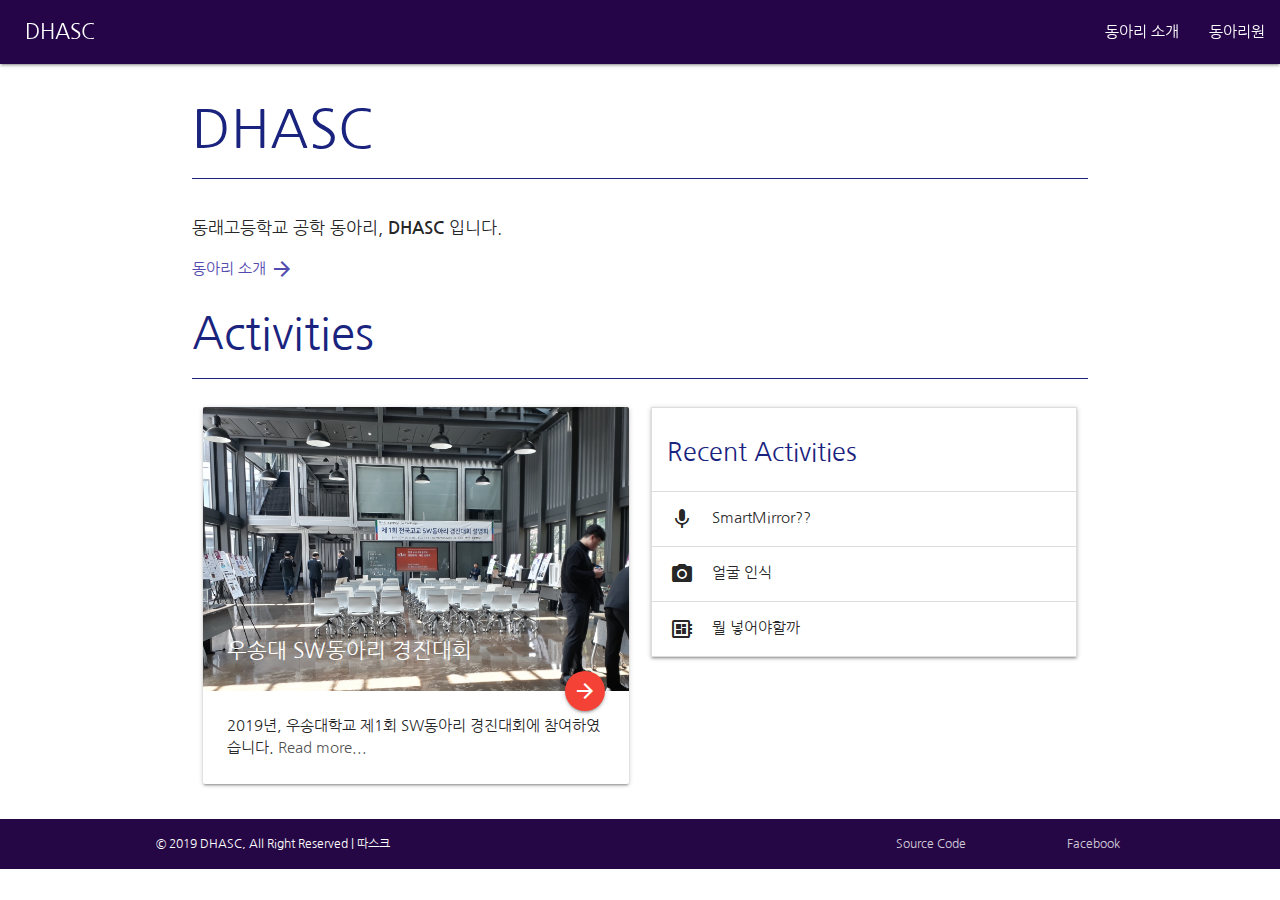
==== index.html @ b7c842f5 "main page" ====
<!DOCTYPE html>
<html lang="ko">
<head>
    <meta charset="UTF-8">
    <title>동래고등학교 공학 동아리 | DHASC</title>

    <meta name="viewport" content="width=device-width, initial-scale=1, maximum-scale=1, user-scalable=no">
    <meta name="theme-color" content="#250448">

    <link href="https://fonts.googleapis.com/css?family=Nanum+Gothic" rel="stylesheet">
    <link href="https://fonts.googleapis.com/icon?family=Material+Icons" rel="stylesheet">

    <link rel="stylesheet" href="https://cdnjs.cloudflare.com/ajax/libs/materialize/1.0.0/css/materialize.min.css">
    <script src="https://cdnjs.cloudflare.com/ajax/libs/materialize/1.0.0/js/materialize.min.js"></script>

    <link rel="stylesheet" href="/assets/css/main.css">

    <style>
        * {
            font-family: 'Nanum Gothic', sans-serif;
        }
    </style>

    <meta name="description" content="동래고등학교 공학 동아리, DHASC 홈페이지입니다.">
    <link rel="canonical" href="https://dhasc.github.io">
    <meta property="al:web:url" content="https://dhasc.github.io">

    <meta property="og:type" content="website">
    <meta property="og:title" content="동래고등학교 공학 동아리 | DHASC">
    <meta property="og:description" content="동래고등학교 공학 동아리, DHASC 홈페이지입니다.">
    <meta property="og:image" content="/images/dhasc.jpg">
    <meta property="og:url" content="https://dhasc.github.io/">
</head>
<body>
<div class="navbar-fixed">
    <nav style="background-color: #250448;">
        <div class="nav-wrapper">
            <a href="/" class="brand-logo navbar-margin" style="font-size: 1.4em;">DHASC</a>
            <a href="#" data-target="slide-out" class="sidenav-trigger"><i class="material-icons">menu</i></a>
            <ul id="nav-mobile" class="right hide-on-med-and-down">
                <li><a href="/intro/" class="auth">동아리 소개</a></li>
                <li><a href="/members/" class="auth">동아리원</a></li>
            </ul>
        </div>
    </nav>
</div>

<ul id="slide-out" class="sidenav">
    <li>
        <div class="user-view">
            <div class="background">
                <img src="/images/bg.png">
            </div>
            <!--<a href="#usr_img"><img class="circle" src="/images/dhasc.png"></a>-->
            <div style="height: 80px"></div>
            <a href="#name" style="display: inline-block; margin-bottom: 10px;"><span class="white-text name"
                                                                                      style="font-weight: bold;">DHASC</span></a>
            <a href="#school"><span class="white-text email" style="font-style: italic;">- 동래고등학교</span></a>
        </div>
    </li>
    <li><a href="/intro/"><i class="material-icons">info</i>동아리 소개</a></li>
    <li><a href="/members/"><i class="material-icons">people</i>동아리원</a></li>
    <li>
        <div class="divider"></div>
    </li>
    <li><a class="subheader">바로가기</a></li>
    <li><a href="https://www.facebook.com/dhascpage/" target="_blank"><i class="material-icons">link</i>Facebook</a>
    </li>
</ul>

<div class="container">
    <h2 class="main-name">DHASC</h2>
    <p class="main-text">동래고등학교 공학 동아리, <b>DHASC</b> 입니다.</p>
    <a href="/intro/" style="color: #534bae; display: inline-flex; align-items: center;">동아리 소개<i
            style="display: inline-block; margin-left: 4px;" class="material-icons">arrow_forward</i></a>


    <h3 class="main-name">Activities</h3>
    <div class="row">
        <div class="col s12 m6">
            <div class="card hoverable">
                <div class="card-image">
                    <img src="/images/wsu_sw_2019.jpg" alt="우송대 SW경진대회 설명회 사진">
                    <span class="card-title" style="font-size: 1.4em;"><a style="color: inherit;"
                                                                          href="/posts/contest/wsu_sw_contest/">우송대 SW동아리 경진대회</a></span>
                    <a class="btn-floating halfway-fab waves-effect waves-light red"
                       href="/posts/contest/wsu_sw_contest/"><i class="material-icons">arrow_forward</i></a>
                </div>
                <div class="card-content" style="display: block;">
                    <a href="/posts/contest/wsu_sw_contest" style="color: inherit;">
                        <div>2019년, 우송대학교 제1회 SW동아리 경진대회에 참여하였습니다.
                            <p style="display: inline-block; margin-left: auto; margin-right: 0; color: rgba(0,0,0,.7);">
                                Read more...</p></div>
                    </a>

                </div>
            </div>
        </div>
        <div class="col s12 m6">
            <!--<div class="collection with-header hoverable">
                <a class="collection-item collection-header" style="color: #1a237e;"><h4>Recent Activities</h4></a>
                <a class="collection-item blue-color" style="color: #1a237e;" href="/posts/contest/">넣을게<span
                        class="secondary-content blue-color"><i class="material-icons">navigate_next</i></span></a>
                <a class="collection-item blue-color" style="color: #1a237e;" href="/posts/contest/">업따~~~!<span
                        class="secondary-content blue-color"><i class="material-icons">navigate_next</i></span></a>
            </div>-->

            <div class="hide-on-med-and-up" style="height: 12px;"></div>
            <hr class="hide-on-med-and-up" style="background-color: #250448; height: 0.5px; border: 0; margin: 0;">
            <div class="hide-on-med-and-up" style="height: 16px;"></div>

            <ul class="collapsible hoverable">
                <li>
                    <div class="collapsible-header"><h5 class="blue-color">Recent Activities</h5></div>
                    <div class="collapsible-body"><span>최근 활동들입니다. 이전의 활동은
                        <a href="/posts/contest/" class="blue-color"
                           style="font-weight: bold">글 목록</a>에서 볼 수 있습니다.</span>
                    </div>
                </li>
                <li>
                    <div class="collapsible-header"><i class="material-icons">mic</i>SmartMirror??</div>
                    <div class="collapsible-body"><span>대충 그러하다고 한다</span></div>
                </li>
                <li>
                    <div class="collapsible-header"><i class="material-icons">camera_alt</i>얼굴 인식</div>
                    <div class="collapsible-body"><span>대충 형들이 옆에서 말했다</span></div>
                </li>
                <li>
                    <div class="collapsible-header"><i class="material-icons">developer_board</i>뭘 넣어야할까</div>
                    <div class="collapsible-body"><span>난 잘 모르겠다</span></div>
                </li>
            </ul>
        </div>
    </div>

</div>

<footer class="page-footer" style="padding: 0; background-color: #250448; margin: 0">
    <div class="footer-copyright row" style="font-size: 80%; margin: 0;">
        <div style="margin-bottom: 0;" class="col s12 m12 row">
            <div class="col m1"></div>
            <div class="col s12 m3" style="text-align: center; color: white;">
                © 2019 DHASC, All Right Reserved | 따스크
            </div>
            <div class="col m4"></div>
            <div class="col s12 m3 row" style="margin-bottom: 0;">
                <div class="col s1"></div>
                <div class="hide-on-med-and-up" style="height: 20px;"></div>
                <a style="color: rgba(255, 255, 255, 0.8);" class="text-lighten-4 right col s4"
                   href="https://www.facebook.com/dhascpage/"
                   target="_blank">Facebook</a>
                <a style="color: rgba(255, 255, 255, 0.8);" class="text-lighten-4 right col s7"
                   href="https://github.com/dhasc/dhasc.github.io/"
                   target="_blank">Source Code</a>
            </div>
            <div class="col m1"></div>
        </div>
    </div>
</footer>

<script>
    document.addEventListener('DOMContentLoaded', function () {
        var elems = document.querySelectorAll('.sidenav');
        var instances = M.Sidenav.init(elems, {});
    });

    document.addEventListener('DOMContentLoaded', function () {
        var elems = document.querySelectorAll('.collapsible');
        var instances = M.Collapsible.init(elems, {});
    });
</script>

</body>
</html>
---- assets/css/main.css ----
@media (min-width: 993px) {
    .navbar-margin {
        margin-left: 25px;
    }
}

.main-name {
    color: #1a237e;
    display: inline-block;
    width: 100%;
    padding-right: 60px;
    padding-bottom: 20px;
    border-bottom: 1px solid #1a237e;
    margin-bottom: 20px;
}

.main-text {
    font-size: 1.1em;
}

.blue-color {
    color: #1a237e;
}

#nav-mobile > li:hover {
    background-color: #00002a;
}
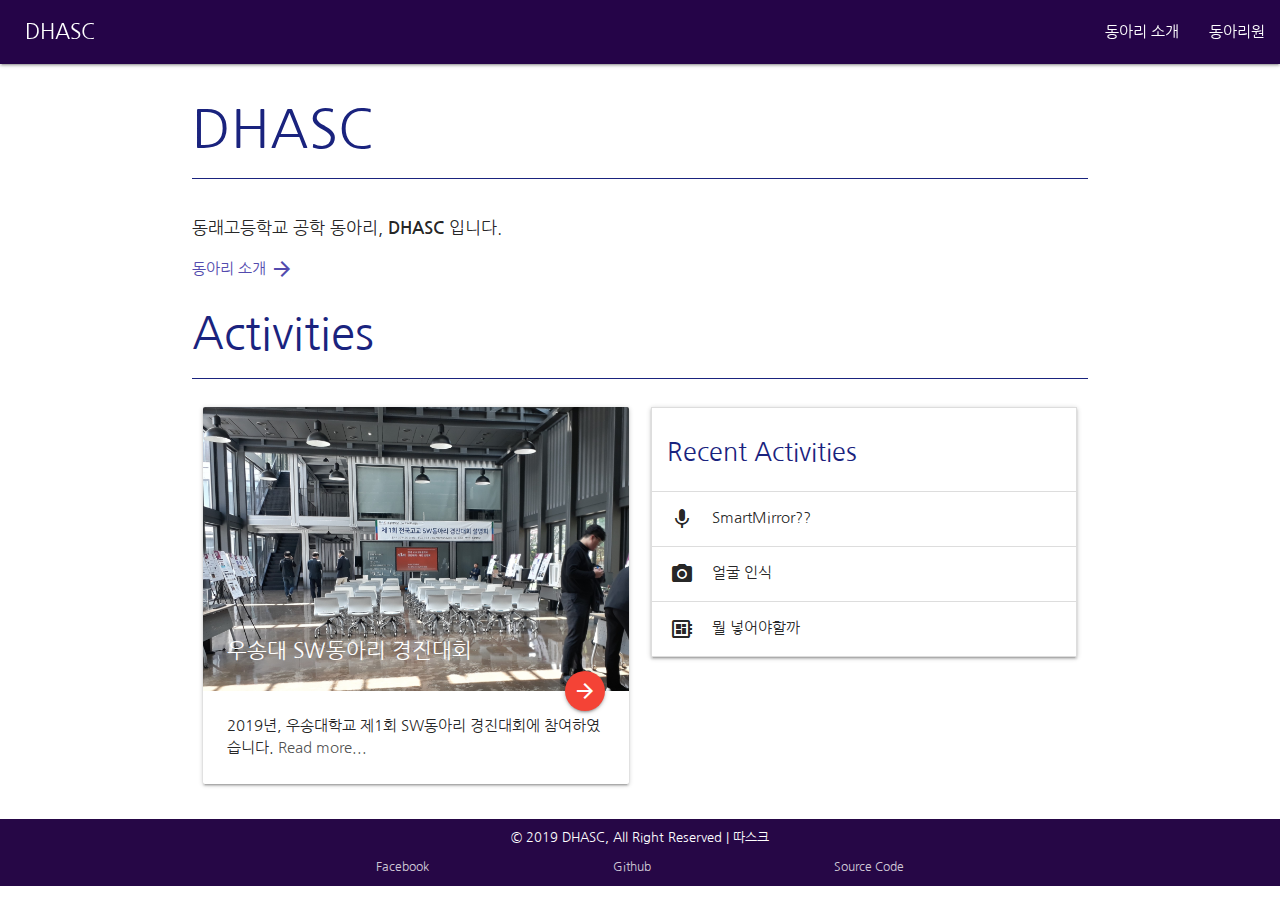
==== commit 426fd91f: "change footer layout" ====
--- a/index.html
+++ b/index.html
@@ -136,24 +136,23 @@
 </div>
 
 <footer class="page-footer" style="padding: 0; background-color: #250448; margin: 0">
-    <div class="footer-copyright row" style="font-size: 80%; margin: 0;">
-        <div style="margin-bottom: 0;" class="col s12 m12 row">
-            <div class="col m1"></div>
-            <div class="col s12 m3" style="text-align: center; color: white;">
+    <div class="footer-copyright" style="font-size: 80%;">
+        <div class="container" style="text-align: center; color: white;">
+            <div style="font-size: 1.05em;">
                 © 2019 DHASC, All Right Reserved | 따스크
             </div>
-            <div class="col m4"></div>
-            <div class="col s12 m3 row" style="margin-bottom: 0;">
-                <div class="col s1"></div>
-                <div class="hide-on-med-and-up" style="height: 20px;"></div>
-                <a style="color: rgba(255, 255, 255, 0.8);" class="text-lighten-4 right col s4"
+            <div style="display: flex; justify-content: space-evenly; margin-top: 10px;">
+                <a style="color: rgba(255, 255, 255, 0.8);"
                    href="https://www.facebook.com/dhascpage/"
                    target="_blank">Facebook</a>
-                <a style="color: rgba(255, 255, 255, 0.8);" class="text-lighten-4 right col s7"
+                <a style="color: rgba(255, 255, 255, 0.8);"
+                   href="https://github.com/dhasc/"
+                   target="_blank">Github</a>
+                <a style="color: rgba(255, 255, 255, 0.8);"
                    href="https://github.com/dhasc/dhasc.github.io/"
                    target="_blank">Source Code</a>
             </div>
-            <div class="col m1"></div>
+
         </div>
     </div>
 </footer>
